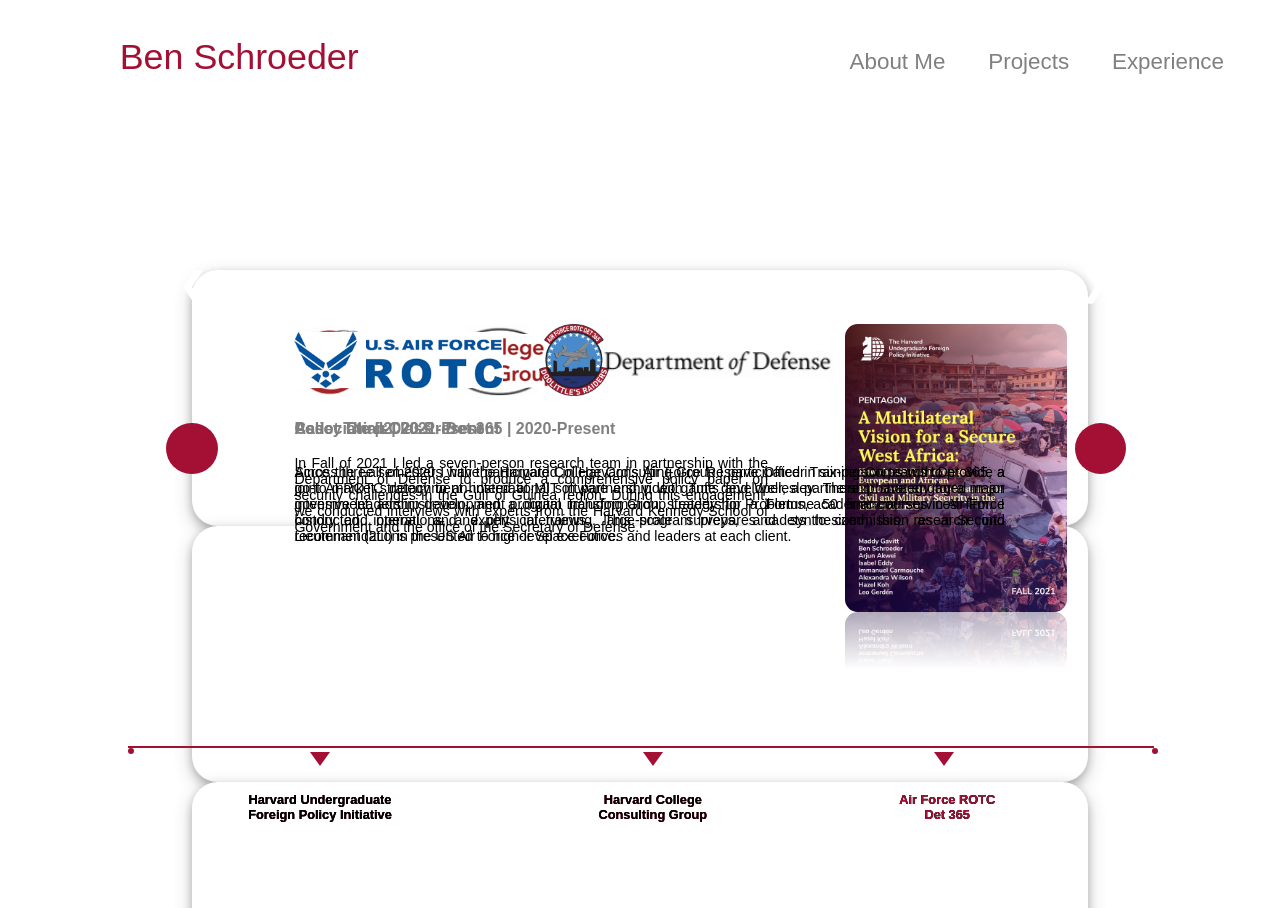
==== experience.html @ 52dfe964 "Add files via upload" ====
<!DOCTYPE html>
<html lang="en">
<head>
    <meta charset="UTF-8">
    <meta name="viewport" content="width=device-width, initial-scale=1.0">
    <title>Experience</title>
    <link rel="stylesheet" href="./experience.css">
    <link rel="icon" href="./Resources/logo.png" type="image/png"/>
</head>
<script src="experience.js"></script>
<body>
    <!-- Navbar section -->
    <nav class="navbar">
        <ul>
            <a href="./index.html"><h0>Ben Schroeder</h0></a>
            <a href="./aboutme.html">About Me</a>
            <a href="./projects.html">Projects</a>
            <a href="./experience.html">Experience</a>
        </ul>
    </nav>  

    <!-- Slideshow container -->

    <div class="slideshow-container">

        <!-- Full-width images with number and caption text -->
        <div class="mySlides fade">
            <div class="rectangle"></div>
            <img id="hufpi" src="./Resources/hufpi.png">
            <img id="dod" src="./Resources/dod.jpg">
            <img id="report" src="./Resources/report.png">
            <h1>Policy Chair | 2021-Present</h1>
            <p>In Fall of 2021 I led a seven-person research team in partnership with the Department of Defense to produce a comprehensive policy paper on security challenges in the Gulf of Guinea region. During this engagement, we conducted interviews with experts from the Harvard Kennedy School of Government and the office of the Secretary of Defense.
            </p>
            <hr>
            <div class="tri"></div>
            <p3>Harvard Undergraduate Foreign Policy Initiative</p3>
            <p4>Harvard College Consulting Group</p4>
            <p5>Air Force ROTC Det 365</p5>
        </div>
    
        <div class="mySlides fade">
            <img id="hufpi" src="./Resources/hccg.png">
            <div class="rectangle"></div>
            <h1>Associate | 2020-Present</h1>
            <p1>Across three semesters with the Harvard College Consulting Group I participated in six-person teams to provide a go-to market strategy to an international software and video game developer, a partnership strategy for a major government administration, and a digital transformation strategy for a Fortune 50 financial services firm. I conducted internal and expert interviews, large-scale surveys, and synthesized this research into recommendations presented to high-level executives and leaders at each client.
            </p1>
            <hr>
            <div class="tri1"></div>
            <p7>Harvard Undergraduate Foreign Policy Initiative</p7>
            <p8>Harvard College Consulting Group</p8>
            <p5>Air Force ROTC Det 365</p5>
        </div>
    
        <div class="mySlides fade">
            <img id="hufpi" src="./Resources/rotc.png">
            <div class="rectangle"></div>
            <h1>Cadet Third-Class - Det 365 | 2020-Present</h1>
            <p1>Since the Fall of 2020 I have participated in Harvard's Air Force Reserve Officer Training Corps with Det 365, a joint AFROTC detachment hosted at MIT in partnership with Tufts and Wellesley. There I have engaged in an intensive leadership development program including Group Leadership Problems, academic courses in Air Force history and operations, and physical training. This program prepares cadets to commission as a Second Lieutenant (2Lt) in the US Air Force or Space Force.
            </p1>
            <hr>
            <div class="tri2"></div>
            <p7>Harvard Undergraduate Foreign Policy Initiative</p7>
            <p4>Harvard College Consulting Group</p4>
            <p9>Air Force ROTC Det 365</p9>
        </div>
        
    
        <!-- Next and previous buttons -->
        <a class="prev" onclick="plusSlides(-1)">&#10094;</a>
        <a class="next" onclick="plusSlides(1)">&#10095;</a>

        <div class="circlel"></div>
        <div class="circler"></div>
    </div>
    <br>

    <div class="dot"></div>
    <div class="dots"></div>

</body>
</html>
---- experience.css ----
html, body {
    position:relative;
    top:0;
    bottom:0;
    left:0;
    right:0;
    width: 100%;
    height: 100%;
    background-color: white;
    font-family: Arial, Helvetica, sans-serif;
}

/*-----------------------------------------------------------------*/
/*Nav Bar*/
ul {
    /*margin-left: 63vw;*/
    list-style-type: none;
    overflow: hidden;
    z-index: 2;
}

.navbar {
    text-align: right;
    right: 5%;
    width: 100%;
    position: absolute;
    z-index: 2;
    margin-top: 1%;
}

.navbar a {
    vertical-align: baseline;
    display: inline-block;
    text-decoration: none;
    color: #808080;
    padding-left: 3vw;
    z-index: 2;
    font-size: 1.75vw;
    transition: 0.3s;
}

.navbar ul a:hover{
    color: #A41034;
    z-index: 2;
    font-size: 2vw;
}

.navbar h0{
    color: #A41034;
    font-size: 2.8vw;
    transition: 0.3s;
    margin-right: 35vw;
}

.navbar h0:hover{
    font-size: 3vw;
}


/*Nav Bar*/
/*-----------------------------------------------------------------*/

/*Heading Section*/


.title a{
    position: fixed;
    z-index: 2;
    color: #A41034;
    left: 5vw;
    top: -2.5vw;
    width: 50%;
    font-size: 2.8vw;
}

.title a:hover{
    color: #A41034;
    z-index: 2;
    font-size: 3vw;

}


/*Heading Section*/

/*-----------------------------------------------------------------*/

/*.mySlides {
    display: none;
}*/

/*Image Settings*/


.rectangle{
    height: 20vw;
    width: 70vw;
    border-radius: 2vw;
    background-color: white;
    box-shadow: 0 4px 8px 0 rgba(130, 130, 130, 0.5), 0 6px 20px 0 rgba(0, 0, 0, 0.19);
}


/*End Image Settings*/

/*Circles*/
.circlel {
    z-index: 1;
    height: 4vw;
    width: 4vw;
    top: 47%;
    left: 13%;
    z-index: 3;
    position: fixed;
    background-color: #A41034;
    border-radius: 50%;
}

.circler {
    z-index: 1;
    height: 4vw;
    width: 4vw;
    top: 47%;
    left: 84%;
    z-index: 3;
    position: fixed;
    background-color: #A41034;
    border-radius: 50%;
}

/*End Circles*/

/* Slideshow container */
.slideshow-container {
    max-width: 26vw;
    z-index: 2;
    top: 30%;
    left: 15%;
    position: fixed;
    margin: auto;
}

/* Next & previous buttons */
.prev, .next {
    z-index: 4;
    cursor: pointer;
    position: fixed;
    top: 20.75vw;
    width: 11vw;
    height: 1.5%;
    color: white;
    font-weight: bold;
    font-size: 2.5vw;
    transition: 0.6s ease;
    user-select: none;
}

/* Position the "next button" to the right */
.next {
    left: 84.4vw;
}

.prev{
    left: 14vw;
}

/* On hover, add a black background color with a little bit see-through */
.prev:hover, .next:hover {
    opacity: 80%;
}

/* Fading animation */
.fade {
    -webkit-animation-name: fade;
    -webkit-animation-duration: 1.5s;
    animation-name: fade;
    animation-duration: 1.5s;
}

@-webkit-keyframes fade {
    from {opacity: .4} 
    to {opacity: 1}
}

@keyframes fade {
    from {opacity: .4} 
    to {opacity: 1}
}


/*Projects: Rocket*/
.mySlides h1{
    text-align: left;
    z-index: 2;
    font-size: 1.25vw;
    font-weight: bold;
    position: fixed;
    left: 23%;
    top: 45.5%;
    color: #808080;
    /*animation: 0.7s ease-out 0s 1 slideInFromRight;*/
    
}

p{
    z-index: 2;
    font-size: 1.1vw;
    position: fixed;
    width: 37%;
    left: 23%;
    top: 49%;
    color: black;
    text-align: justify;
}

p1{
    z-index: 2;
    font-size: 1.1vw;
    position: fixed;
    width: 55.5%;
    left: 23%;
    top: 51.5%;
    color: black;
    text-align: justify;
}

.mySlides a{
    text-align: left;
    z-index: 2;
    font-size: 1.35vw;
    font-weight: bold;
    position: fixed;
    width: 20%;
    height: 2%;
    left: 50%;
    top: 55%;
    color: black;
    text-decoration: none;
}

.mySlides a:hover{
    z-index: 2;
    font-size: 1.45vw;
    text-decoration: underline;
}



/*Line*/
hr{
    top: 82%;
    position: fixed;
    z-index: 2;
    left: 10%;
    width: 80%;
    border: 1px solid #A41034;
    background-color: #A41034;
}



.tri {
    width: 0;
	height: 0;
	border-left: .8vw solid transparent;
	border-right: .8vw solid transparent;
	border-top: 1.1vw solid #A41034;
    position: fixed;
    top: 83.5%;
    left: 24.25%;
}

.tri1 {
    width: 0;
	height: 0;
	border-left: .8vw solid transparent;
	border-right: .8vw solid transparent;
	border-top: 1.1vw solid #A41034;
    position: fixed;
    top: 83.5%;
    left: 50.25%;
}


.tri2 {
    width: 0;
	height: 0;
	border-left: .8vw solid transparent;
	border-right: .8vw solid transparent;
	border-top: 1.1vw solid #A41034;
    position: fixed;
    top: 83.5%;
    left: 73%;
}


.dot {
    height: 6px;
    width: 6px;
    top: 83.1%;
    left: 10%;
    position: fixed;
    background-color: #A41034;
    border-radius: 50%;
}

.dots {
    height: 6px;
    width: 6px;
    top: 83.1%;
    left: 90%;
    position: fixed;
    background-color: #A41034;
    border-radius: 50%;
}

/*End Line*/

/*Line Text*/
p3{
    text-align: center;
    z-index: 2;
    font-size: 1vw;
    font-weight: bold;
    position: fixed;
    width: 12%;
    left: 19%;
    top: 88%;
    color: #A41034;
}

p4{
    text-align: center;
    z-index: 2;
    font-size: 1vw;
    font-weight: bold;
    position: fixed;
    width: 10%;
    left: 46%;
    top: 88%;
    color: black;
}

p5{
    text-align: center;
    z-index: 2;
    font-size: 1vw;
    font-weight: bold;
    position: fixed;
    width: 8%;
    left: 70%;
    top: 88%;
    color: black;
}

/*Change test based on slide*/

p7{
    text-align: center;
    z-index: 2;
    font-size: 1vw;
    font-weight: bold;
    position: fixed;
    width: 12%;
    left: 19%;
    top: 88%;
    color: black;
}

p8{
    text-align: center;
    z-index: 2;
    font-size: 1vw;
    font-weight: bold;
    position: fixed;
    width: 10%;
    left: 46%;
    top: 88%;
    color: #A41034;
}


p9{
    text-align: center;
    z-index: 2;
    font-size: 1vw;
    font-weight: bold;
    position: fixed;
    width: 8%;
    left: 70%;
    top: 88%;
    color: #A41034;
}

/*End Line Text*/

/*-----------------------------------------------------------------*/


/*Images*/
#hufpi{
    z-index: 2;
    top: 36%;
    left: 23%;
    position: fixed;
    height: 8%;
}

#dod{
    z-index: 2;
    top: 36%;
    left: 35%;
    position: fixed;
    height: 8%;
}

#report{
    z-index: 2;
    top: 36%;
    left: 66%;
    position: fixed;
    height: 32%;
    border-radius: 1vw;
    -webkit-box-reflect: below 0px -webkit-gradient(linear, left top, left bottom, from(transparent), color-stop(80%, transparent) , to(rgba(250, 250, 250, 0.35)));

}


/*End Images*/
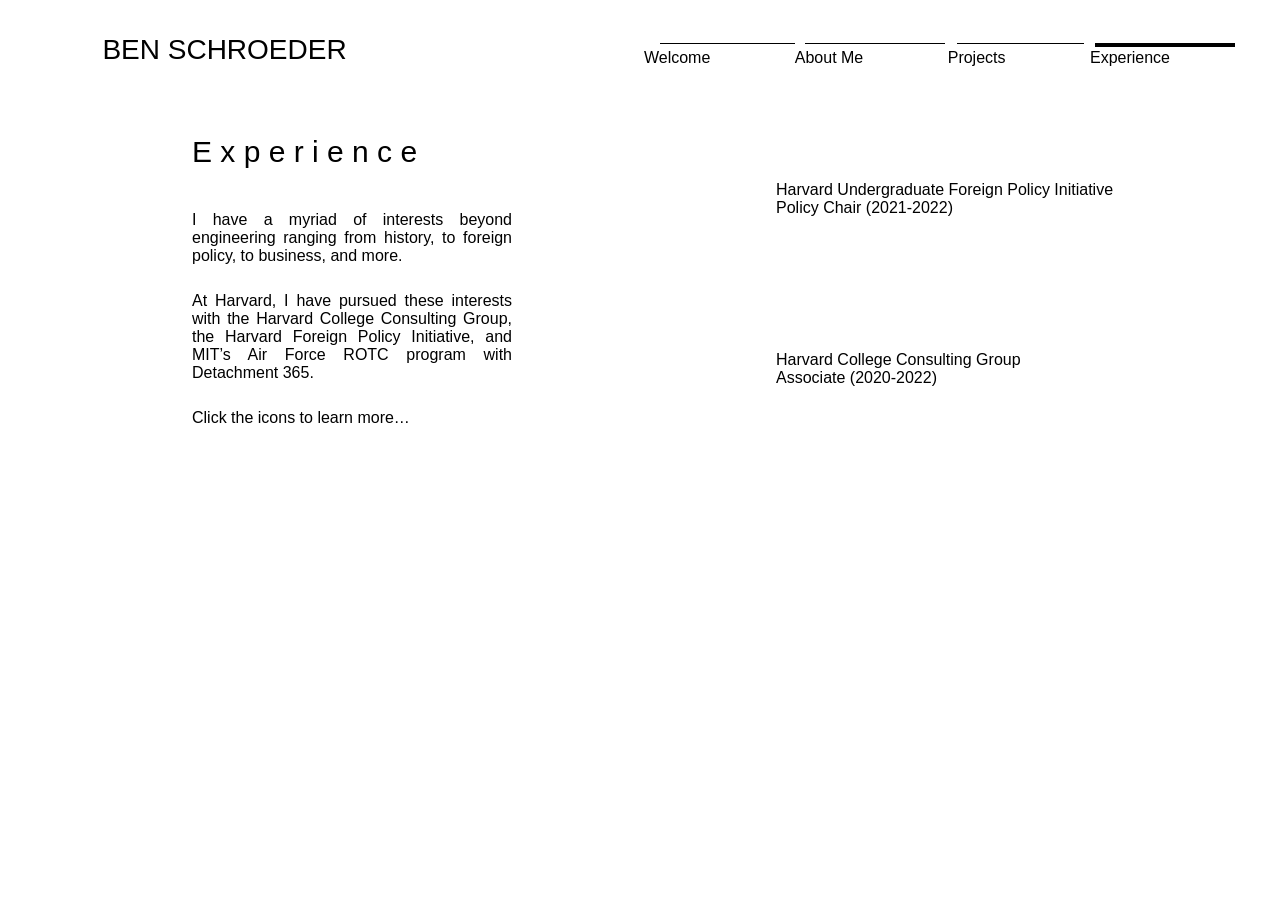
==== commit 67e6f7af: "Add files via upload" ====
--- a/experience.html
+++ b/experience.html
@@ -11,72 +11,72 @@
 <body>
     <!-- Navbar section -->
     <nav class="navbar">
+        <a href="./index.html"><h0>BEN SCHROEDER</h0></a>
         <ul>
-            <a href="./index.html"><h0>Ben Schroeder</h0></a>
+            <a href="./index.html">Welcome</a>
             <a href="./aboutme.html">About Me</a>
-            <a href="./projects.html">Projects</a>
+            <a href="./projects.html">Projects</a> 
             <a href="./experience.html">Experience</a>
+            <hr0>
+            <hr1>
+            <hr2>
+            <hr3>
         </ul>
     </nav>  
+    <div class="dropdown">
+        <hr>
+        <h>B E N&nbsp; S C H R O E D E R</h>
+    <button class="dropbtn" onclick="myFunction()"><img id="menu" src="./Resources/menu.png" alt="">
+        <i class="fa fa-caret-down"></i>
+    </button>
+    <div class="dropdown-content" id="myDropdown">
+        <a href="./index.html">Welcome</a>
+        <a href="./aboutme.html">About Me</a>
+        <a href="./projects.html">Projects</a> 
+        <a href="./experience.html">Experience</a>
+    </div>
+    </div>  
 
-    <!-- Slideshow container -->
+    <!-- Main -->
 
-    <div class="slideshow-container">
+    <div class="header">
+        <h>E x p e r i e n c e</h>
+    </div>
 
-        <!-- Full-width images with number and caption text -->
-        <div class="mySlides fade">
-            <div class="rectangle"></div>
-            <img id="hufpi" src="./Resources/hufpi.png">
-            <img id="dod" src="./Resources/dod.jpg">
-            <img id="report" src="./Resources/report.png">
-            <h1>Policy Chair | 2021-Present</h1>
-            <p>In Fall of 2021 I led a seven-person research team in partnership with the Department of Defense to produce a comprehensive policy paper on security challenges in the Gulf of Guinea region. During this engagement, we conducted interviews with experts from the Harvard Kennedy School of Government and the office of the Secretary of Defense.
-            </p>
-            <hr>
-            <div class="tri"></div>
-            <p3>Harvard Undergraduate Foreign Policy Initiative</p3>
-            <p4>Harvard College Consulting Group</p4>
-            <p5>Air Force ROTC Det 365</p5>
+    <div class="main">
+        <hr>
+        <a><p1>I have a myriad of interests beyond engineering ranging from history, to foreign policy, to business, and more.
+            <p2>At Harvard, I have pursued these interests with the Harvard College Consulting Group, the Harvard Foreign Policy Initiative, and MIT’s Air Force ROTC program with Detachment 365.
+                <p3>Click the icons to learn more…
+                </p3>
+            </p2>
+        </p1></a>
+        <p4>Harvard Undergraduate Foreign Policy Initiative
+            <p5>
+                Policy Chair (2021-2022)
+            </p5>
+        </p4>
+
+        <p6>Harvard College Consulting Group
+            <p7>
+                Associate (2020-2022)
+            </p7>
+        </p6>
+        
+    </div>
+
+    <div class="row"> 
+        <div class="column">
+            <div class="hufpi">
+                <a href="./hufpi.html"><img id="hufpi" src="./Resources/hufpilogo.jpg" alt=""></a>
+            </div>
+
+            <div class="hccg">
+                <a href="./hccg.html"><img id="hccg" src="./Resources/hccglogo.jpg" alt=""></a>
+            </div>
         </div>
-    
-        <div class="mySlides fade">
-            <img id="hufpi" src="./Resources/hccg.png">
-            <div class="rectangle"></div>
-            <h1>Associate | 2020-Present</h1>
-            <p1>Across three semesters with the Harvard College Consulting Group I participated in six-person teams to provide a go-to market strategy to an international software and video game developer, a partnership strategy for a major government administration, and a digital transformation strategy for a Fortune 50 financial services firm. I conducted internal and expert interviews, large-scale surveys, and synthesized this research into recommendations presented to high-level executives and leaders at each client.
-            </p1>
-            <hr>
-            <div class="tri1"></div>
-            <p7>Harvard Undergraduate Foreign Policy Initiative</p7>
-            <p8>Harvard College Consulting Group</p8>
-            <p5>Air Force ROTC Det 365</p5>
-        </div>
-    
-        <div class="mySlides fade">
-            <img id="hufpi" src="./Resources/rotc.png">
-            <div class="rectangle"></div>
-            <h1>Cadet Third-Class - Det 365 | 2020-Present</h1>
-            <p1>Since the Fall of 2020 I have participated in Harvard's Air Force Reserve Officer Training Corps with Det 365, a joint AFROTC detachment hosted at MIT in partnership with Tufts and Wellesley. There I have engaged in an intensive leadership development program including Group Leadership Problems, academic courses in Air Force history and operations, and physical training. This program prepares cadets to commission as a Second Lieutenant (2Lt) in the US Air Force or Space Force.
-            </p1>
-            <hr>
-            <div class="tri2"></div>
-            <p7>Harvard Undergraduate Foreign Policy Initiative</p7>
-            <p4>Harvard College Consulting Group</p4>
-            <p9>Air Force ROTC Det 365</p9>
-        </div>
-        
-    
-        <!-- Next and previous buttons -->
-        <a class="prev" onclick="plusSlides(-1)">&#10094;</a>
-        <a class="next" onclick="plusSlides(1)">&#10095;</a>
-
-        <div class="circlel"></div>
-        <div class="circler"></div>
     </div>
-    <br>
-
-    <div class="dot"></div>
-    <div class="dots"></div>
+    </div>
 
 </body>
 </html>
--- a/experience.css
+++ b/experience.css
@@ -6,170 +6,275 @@
     right:0;
     width: 100%;
     height: 100%;
-    background-color: white;
-    font-family: Arial, Helvetica, sans-serif;
+    font-family:-apple-system, BlinkMacSystemFont, 'Segoe UI', Roboto, Oxygen, Ubuntu, Cantarell, 'Open Sans', 'Helvetica Neue', sans-serif,sans-serif;
+    font-weight: 100;
+
+    animation: fadeInAnimation ease 0.3s
 }
 
 /*-----------------------------------------------------------------*/
 /*Nav Bar*/
-ul {
-    /*margin-left: 63vw;*/
-    list-style-type: none;
-    overflow: hidden;
-    z-index: 2;
-}
-
-.navbar {
-    text-align: right;
-    right: 5%;
-    width: 100%;
-    position: absolute;
-    z-index: 2;
-    margin-top: 1%;
+.navbar ul{
+    text-align: left;
+    top: 33px;
+    right: 30px;
+    width: auto;
+    position: fixed;
+    z-index: 5;
 }
 
 .navbar a {
     vertical-align: baseline;
     display: inline-block;
     text-decoration: none;
-    color: #808080;
-    padding-left: 3vw;
-    z-index: 2;
-    font-size: 1.75vw;
+    color: black;
+    padding-right: 80px;
+    z-index: 2;
+    font-size: 16px;
+}
+
+.navbar ul a:hover{
+    z-index: 2;
+}
+
+.navbar h0{
+    vertical-align: baseline;
+    position: fixed;
+    color: black;
+    font-size: 28px;
+    font-weight: 100;
     transition: 0.3s;
-}
-
-.navbar ul a:hover{
-    color: #A41034;
-    z-index: 2;
-    font-size: 2vw;
-}
-
-.navbar h0{
-    color: #A41034;
-    font-size: 2.8vw;
+    top: 34px;
+    left: 8%;
+    z-index: 6;
+}
+
+.navbar h0:hover{
+    font-size: 31px;
+}
+
+.dropdown {
+    display: none;
+}
+
+/*-------------*/
+
+hr0{
+    display: inline-block;
+    position: fixed;
+    z-index: 2;
+    top: 43px;
+    right: 485px;
+    width: 135px;
+    height: 0.01vw;
+    background-color: black;
+    
+}
+hr1{
+    display: inline-block;
+    position: fixed;
+    z-index: 2;
+    top: 43px;
+    right: 335px;
+    width: 140px;
+    height: 0.01vw;
+    background-color: black;
+}
+
+hr2{
+    display: inline-block;
+    position: fixed;
+    z-index: 2;
+    top: 43px;
+    right: 196px;
+    width: 127px;
+    height: 0.01vw;
+    background-color: black;
+}
+
+hr3{
+    display: inline-block;
+    position: fixed;
+    z-index: 2;
+    top: 43px;
+    right: 45px;
+    width: 140px;
+    height: 3.5px;
+    background-color: black;
+}
+
+/*Nav Bar*/
+
+/*-----------------------------------------------------------------*/
+/* Main */
+hr{
+    position: fixed;
+    background-color: white;
+    border: white;
+    z-index: 2;
+    left: 0;
+    width: 15vw;
+    height: 100%;
+}
+
+/*Projects*/
+.header h{
+    font-size: 30px;
+    font-weight: 400;
+    position: fixed;
+
+    width: 230px;
+    top: 135px;
+    left: 15vw;
+    animation: 0.8s ease-out 0s 1 slideInFromLeft;
+    z-index: 1;
+}
+
+
+.main p1{
+    font-weight: 100;
+    position: fixed;
+    display: inline-block;
+    text-align: justify;
+    width: 25vw;
+    z-index: 3;
+    margin-top: 185px;
+    left: 15vw;
+}
+
+.main p2{
+    font-weight: 100;
+    position: fixed;
+    display: inline-flexbox;
+    text-align: justify;
+    width: 25vw;
+    z-index: 3;
+    margin-top: 45px;
+    left: 15vw;
+}
+
+.main p3{
+    font-weight: 100;
+    position: fixed;
+    text-align: justify;
+    width: 25vw;
+    z-index: 3;
+    margin-top: 45px;
+    left: 15vw;
+}
+
+.main p4{
+    font-weight: 400;
+    position: fixed;
+    text-align: left;
+    width: 27vw;
+    z-index: 3;
+    margin-top: 155px;
+    left: 45vw;
+    margin-left: 200px;
+}
+
+.main p5{
+    position: fixed;
+    display: block;
+    font-weight: 100;
+    z-index: 3;
+    margin-top: 0px;
+    margin-left: 0;
+}
+
+.main p6{
+    font-weight: 400;
+    position: fixed;
+    text-align: left;
+    width: 27vw;
+    z-index: 3;
+    margin-top: 325px;
+    left: 45vw;
+    margin-left: 200px;
+}
+
+.main p7{
+    position: fixed;
+    display: block;
+    font-weight: 100;
+    z-index: 3;
+    margin-top: 0px;
+    margin-left: 0;
+}
+
+/*Grid Settings*/
+.row {
+    position: fixed;
+    display: -ms-flexbox; /* IE10 */
+    display: flex;
+    -ms-flex-wrap: wrap; /* IE10 */
+    flex-wrap: wrap;
+    margin-left: 45vw;
+    z-index: 3;
+
+  }
+  
+.column {
+    -ms-flex: 25%; /* IE10 */
+    flex: 25%;
+    max-width: 140px;
+    padding: 0 10px;
+    margin-top: 110px;
+    
+}
+
+.column img {
+    margin-top: 19px;
+    margin-left: 0;
+    vertical-align: middle;
+    width: 100%;
+    
+}
+
+#hccg{
+    box-shadow: 0px 2px 16px 0px rgba(0,0,0,0.5);
+}
+
+#hufpi:hover{
+    width: 150px;
+    margin-left: -5px;
     transition: 0.3s;
-    margin-right: 35vw;
-}
-
-.navbar h0:hover{
-    font-size: 3vw;
-}
-
-
-/*Nav Bar*/
+}
+
+#hccg:hover{
+    width: 150px;
+    margin-left: -5px;
+    transition: 0.3s;
+}
+
 /*-----------------------------------------------------------------*/
 
-/*Heading Section*/
-
-
-.title a{
-    position: fixed;
-    z-index: 2;
-    color: #A41034;
-    left: 5vw;
-    top: -2.5vw;
-    width: 50%;
-    font-size: 2.8vw;
-}
-
-.title a:hover{
-    color: #A41034;
-    z-index: 2;
-    font-size: 3vw;
-
-}
-
-
-/*Heading Section*/
-
-/*-----------------------------------------------------------------*/
-
-/*.mySlides {
-    display: none;
-}*/
-
-/*Image Settings*/
-
-
-.rectangle{
-    height: 20vw;
-    width: 70vw;
-    border-radius: 2vw;
-    background-color: white;
-    box-shadow: 0 4px 8px 0 rgba(130, 130, 130, 0.5), 0 6px 20px 0 rgba(0, 0, 0, 0.19);
-}
-
-
-/*End Image Settings*/
-
-/*Circles*/
-.circlel {
-    z-index: 1;
-    height: 4vw;
-    width: 4vw;
-    top: 47%;
-    left: 13%;
-    z-index: 3;
-    position: fixed;
-    background-color: #A41034;
-    border-radius: 50%;
-}
-
-.circler {
-    z-index: 1;
-    height: 4vw;
-    width: 4vw;
-    top: 47%;
-    left: 84%;
-    z-index: 3;
-    position: fixed;
-    background-color: #A41034;
-    border-radius: 50%;
-}
-
-/*End Circles*/
-
-/* Slideshow container */
-.slideshow-container {
-    max-width: 26vw;
-    z-index: 2;
-    top: 30%;
-    left: 15%;
-    position: fixed;
-    margin: auto;
-}
-
-/* Next & previous buttons */
-.prev, .next {
-    z-index: 4;
-    cursor: pointer;
-    position: fixed;
-    top: 20.75vw;
-    width: 11vw;
-    height: 1.5%;
-    color: white;
-    font-weight: bold;
-    font-size: 2.5vw;
-    transition: 0.6s ease;
-    user-select: none;
-}
-
-/* Position the "next button" to the right */
-.next {
-    left: 84.4vw;
-}
-
-.prev{
-    left: 14vw;
-}
-
-/* On hover, add a black background color with a little bit see-through */
-.prev:hover, .next:hover {
-    opacity: 80%;
-}
-
-/* Fading animation */
+
+/* Animation */
+@keyframes slideInFromLeft {
+    0% {
+        transform: translateX(-100%);
+        opacity: 0;
+    }
+    100% {
+        transform: translateX(0);
+        opacity: 1;
+    }
+}
+
+/* Animation */
+@keyframes slideInFromLeft {
+    0% {
+        transform: translateX(-100%);
+        opacity: 0;
+    }
+    100% {
+        transform: translateX(0);
+        opacity: 1;
+    }
+}
+
 .fade {
     -webkit-animation-name: fade;
     -webkit-animation-duration: 1.5s;
@@ -187,243 +292,229 @@
     to {opacity: 1}
 }
 
-
-/*Projects: Rocket*/
-.mySlides h1{
-    text-align: left;
-    z-index: 2;
-    font-size: 1.25vw;
-    font-weight: bold;
-    position: fixed;
-    left: 23%;
-    top: 45.5%;
-    color: #808080;
-    /*animation: 0.7s ease-out 0s 1 slideInFromRight;*/
+@keyframes fadeInAnimation {
+    0% {
+        opacity: 0;
+    }
+    100% {
+        opacity: 1;
+     }
+}
+
+
+@media screen and (max-width: 500px) {
+    /*Nav Bar*/
+    .navbar {
+        display: none;
+    }
+
+    .dropdown hr{
+        position: fixed;
+        background-color: white;
+        z-index: 5;
+        width: 200%;
+        height: 20%;
+        top: -9%;
+        left: -10%;
+        box-shadow: 0px 2px 16px 0px rgba(0,0,0,0.2);
+    }
+
+    .dropdown h{
+        color: black;
+        font-size: 30px;
+        font-weight: 100;
+        position: fixed;
+        z-index: 6;
+        left: 22%;
+        top: 3.2%;
+    }
+    /*Menu button image*/
+    #menu{
+        position: fixed;
+        width: 40px;
+        z-index: 6;
+        display: block;
+    }
+
+    .dropdown {
+        float: left;
+        overflow: hidden;
+        display: block;
+        margin-left: 3%;
+        margin-top: -0.5%;
+        z-index: 6;
+    }
     
-}
-
-p{
-    z-index: 2;
-    font-size: 1.1vw;
-    position: fixed;
-    width: 37%;
-    left: 23%;
-    top: 49%;
-    color: black;
-    text-align: justify;
-}
-
-p1{
-    z-index: 2;
-    font-size: 1.1vw;
-    position: fixed;
-    width: 55.5%;
-    left: 23%;
-    top: 51.5%;
-    color: black;
-    text-align: justify;
-}
-
-.mySlides a{
-    text-align: left;
-    z-index: 2;
-    font-size: 1.35vw;
-    font-weight: bold;
-    position: fixed;
-    width: 20%;
-    height: 2%;
-    left: 50%;
-    top: 55%;
-    color: black;
-    text-decoration: none;
-}
-
-.mySlides a:hover{
-    z-index: 2;
-    font-size: 1.45vw;
-    text-decoration: underline;
-}
-
-
-
-/*Line*/
-hr{
-    top: 82%;
-    position: fixed;
-    z-index: 2;
-    left: 10%;
-    width: 80%;
-    border: 1px solid #A41034;
-    background-color: #A41034;
-}
-
-
-
-.tri {
-    width: 0;
-	height: 0;
-	border-left: .8vw solid transparent;
-	border-right: .8vw solid transparent;
-	border-top: 1.1vw solid #A41034;
-    position: fixed;
-    top: 83.5%;
-    left: 24.25%;
-}
-
-.tri1 {
-    width: 0;
-	height: 0;
-	border-left: .8vw solid transparent;
-	border-right: .8vw solid transparent;
-	border-top: 1.1vw solid #A41034;
-    position: fixed;
-    top: 83.5%;
-    left: 50.25%;
-}
-
-
-.tri2 {
-    width: 0;
-	height: 0;
-	border-left: .8vw solid transparent;
-	border-right: .8vw solid transparent;
-	border-top: 1.1vw solid #A41034;
-    position: fixed;
-    top: 83.5%;
-    left: 73%;
-}
-
-
-.dot {
-    height: 6px;
-    width: 6px;
-    top: 83.1%;
-    left: 10%;
-    position: fixed;
-    background-color: #A41034;
-    border-radius: 50%;
-}
-
-.dots {
-    height: 6px;
-    width: 6px;
-    top: 83.1%;
-    left: 90%;
-    position: fixed;
-    background-color: #A41034;
-    border-radius: 50%;
-}
-
-/*End Line*/
-
-/*Line Text*/
-p3{
-    text-align: center;
-    z-index: 2;
-    font-size: 1vw;
-    font-weight: bold;
-    position: fixed;
-    width: 12%;
-    left: 19%;
-    top: 88%;
-    color: #A41034;
-}
-
-p4{
-    text-align: center;
-    z-index: 2;
-    font-size: 1vw;
-    font-weight: bold;
-    position: fixed;
-    width: 10%;
-    left: 46%;
-    top: 88%;
-    color: black;
-}
-
-p5{
-    text-align: center;
-    z-index: 2;
-    font-size: 1vw;
-    font-weight: bold;
-    position: fixed;
-    width: 8%;
-    left: 70%;
-    top: 88%;
-    color: black;
-}
-
-/*Change test based on slide*/
-
-p7{
-    text-align: center;
-    z-index: 2;
-    font-size: 1vw;
-    font-weight: bold;
-    position: fixed;
-    width: 12%;
-    left: 19%;
-    top: 88%;
-    color: black;
-}
-
-p8{
-    text-align: center;
-    z-index: 2;
-    font-size: 1vw;
-    font-weight: bold;
-    position: fixed;
-    width: 10%;
-    left: 46%;
-    top: 88%;
-    color: #A41034;
-}
-
-
-p9{
-    text-align: center;
-    z-index: 2;
-    font-size: 1vw;
-    font-weight: bold;
-    position: fixed;
-    width: 8%;
-    left: 70%;
-    top: 88%;
-    color: #A41034;
-}
-
-/*End Line Text*/
-
-/*-----------------------------------------------------------------*/
-
-
-/*Images*/
-#hufpi{
-    z-index: 2;
-    top: 36%;
-    left: 23%;
-    position: fixed;
-    height: 8%;
-}
-
-#dod{
-    z-index: 2;
-    top: 36%;
-    left: 35%;
-    position: fixed;
-    height: 8%;
-}
-
-#report{
-    z-index: 2;
-    top: 36%;
-    left: 66%;
-    position: fixed;
-    height: 32%;
-    border-radius: 1vw;
-    -webkit-box-reflect: below 0px -webkit-gradient(linear, left top, left bottom, from(transparent), color-stop(80%, transparent) , to(rgba(250, 250, 250, 0.35)));
-
-}
-
-
-/*End Images*/+      /* Dropdown button */
+    .dropdown .dropbtn {
+        position: fixed;
+        cursor: pointer;
+        font-size: 16px;
+        border: none;
+        outline: none;
+        color: Black;
+        padding: 14px 16px;
+        background-color: inherit;
+        font-family: inherit; /* Important for vertical align on mobile phones */
+        margin: 0; /* Important for vertical align on mobile phones */
+        z-index: 6;
+    }
+    
+      
+      /* Dropdown content (hidden by default) */
+    .dropdown-content {
+
+        display: none;
+        position: fixed;
+        background-color: #f9f9f9;
+        min-width: 100%;
+        left: -2%;
+        margin-top: 13%;
+        box-shadow: 0px 8px 16px 0px rgba(0,0,0,0.2);
+        z-index: 6;
+    }
+      
+      /* Links inside the dropdown */
+    .dropdown-content a {
+        float: none;
+        color: black;
+        padding: 12px 16px;
+        text-decoration: none;
+        display: block;
+        text-align: center;
+        z-index: 6;
+    }
+      
+      /* Add a grey background color to dropdown links on hover */
+    .dropdown-content a:hover {
+        background-color: #ddd;
+        z-index: 6;
+    }
+
+    .show {
+        display: block;
+        z-index: 6;
+    }
+
+    /*End Nav Bar*/
+    /* Main */
+    hr{
+        position: fixed;
+        background-color: white;
+        border: white;
+        z-index: 2;
+        left: 0;
+        width: 10%;
+        height: 100%;
+    }
+
+    /*Experience*/
+    .header h{
+        font-size: 30px;
+        font-weight: 400;
+        position: absolute;
+
+        width: 230px;
+        top: 110px;
+        left: 10%;
+        animation: 0.8s ease-out 0s 1 slideInFromLeft;
+        z-index: 1;
+    }
+
+
+    .main p1{
+        font-weight: 100;
+        position: absolute;
+        display: inline-block;
+        text-align: justify;
+        width: 80%;
+        z-index: 3;
+        margin-top: 185px;
+        left: 10%;
+    }
+
+    .main p2{
+        font-weight: 100;
+        position: absolute;
+        display: inline-flexbox;
+        text-align: justify;
+        width: 100%;
+        z-index: 3;
+        margin-top: 45px;
+        left: 0;
+    }
+
+    .main p3{
+        font-weight: 100;
+        position: absolute;
+        text-align: justify;
+        width: 100%;
+        z-index: 3;
+        margin-top: 45px;
+        left: 0;
+    }
+
+    .main p4{
+        display: none;
+    }
+
+    .main p5{
+        display: none;
+    }
+
+    .main p6{
+        display: none;
+    }
+
+    .main p7{
+        display: none;
+    }
+
+    /*Grid Settings*/
+    .row {
+        position: absolute;
+        display: -ms-flexbox; /* IE10 */
+        display: flex;
+        -ms-flex-wrap: wrap; /* IE10 */
+        flex-wrap: wrap;
+        margin-left: 10%;
+        z-index: 3;
+
+    }
+    
+    .column {
+        -ms-flex: 25%; /* IE10 */
+        flex: 25%;
+        max-width: 80%;
+        padding: 0 10px;
+        margin-top: 400px;
+        
+    }
+
+    .column img {
+        margin-top: 19px;
+        margin-left: 0;
+        vertical-align: middle;
+        width: 100%;
+        
+    }
+
+    #hccg{
+        box-shadow: 0px 2px 16px 0px rgba(0,0,0,0.5);
+    }
+
+    #hufpi:hover{
+        margin-left: 0%;
+        width: 100%;
+    }
+
+    #hccg:hover{
+        margin-left: 0%;
+        width: 100%;
+    }
+
+
+
+
+}
+
